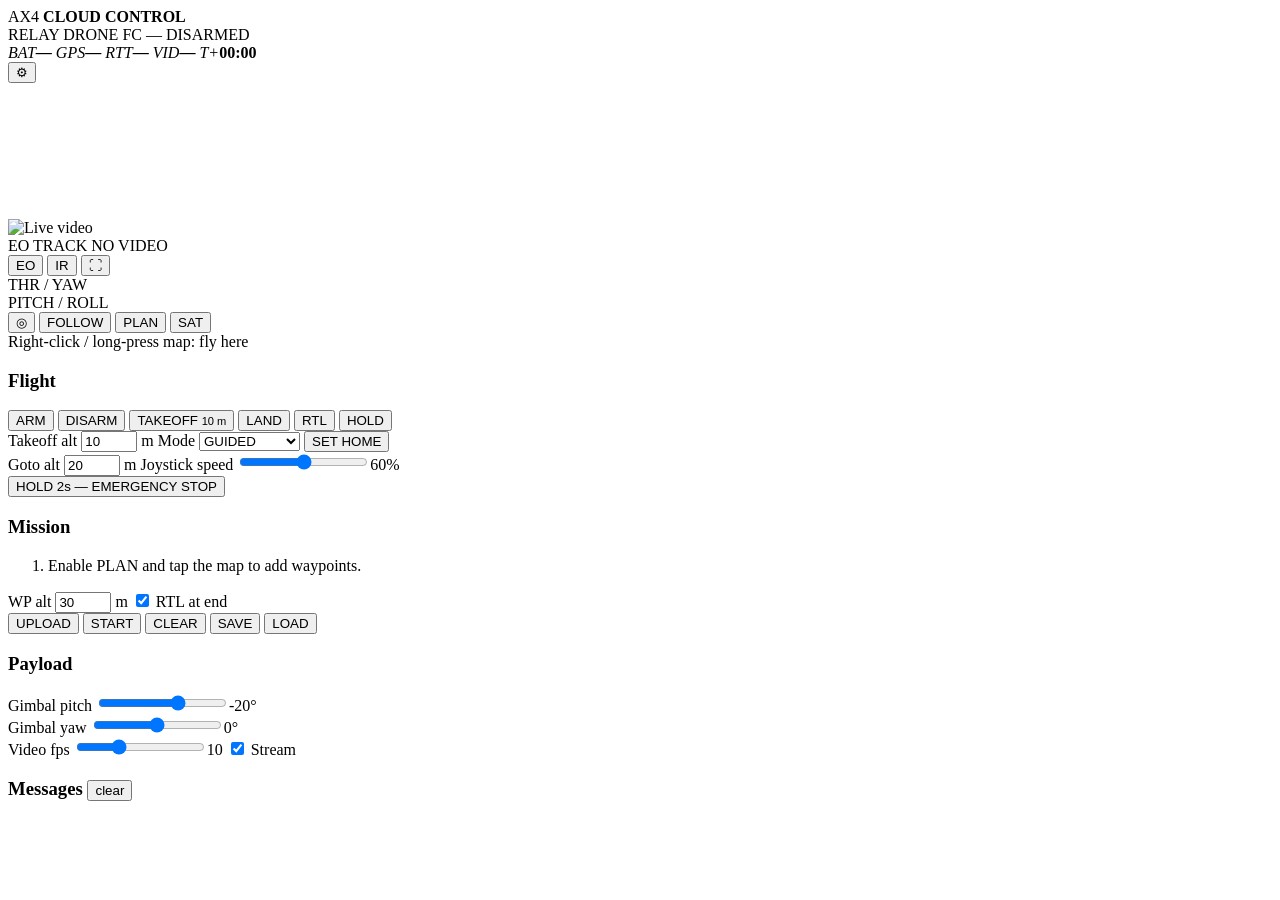
==== dashboard/index.html @ 94181551 "AX4 Cloud Control: RPi 5 agent, WebSocket relay, PWA dashboard Co-Authored-By: Claude Fable 5.1 <nor" ====
<!doctype html>
<html lang="en">
<head>
<meta charset="utf-8">
<meta name="viewport" content="width=device-width, initial-scale=1, viewport-fit=cover, user-scalable=no">
<meta name="theme-color" content="#0b0f14">
<meta name="apple-mobile-web-app-capable" content="yes">
<meta name="apple-mobile-web-app-status-bar-style" content="black-translucent">
<title>AX4 Cloud Control</title>
<link rel="manifest" href="/manifest.json">
<link rel="icon" href="/icons/icon.svg" type="image/svg+xml">
<link rel="apple-touch-icon" href="/icons/icon-192.png">
<link rel="stylesheet" href="https://cdnjs.cloudflare.com/ajax/libs/leaflet/1.9.4/leaflet.min.css">
<link rel="stylesheet" href="/style.css">
</head>
<body>

<header class="topbar">
  <div class="brand"><img src="/icons/icon.svg" alt=""><span>AX4 <b>CLOUD CONTROL</b></span></div>
  <div class="pills">
    <span class="pill" id="pill-relay" data-state="off">RELAY</span>
    <span class="pill" id="pill-drone" data-state="off">DRONE</span>
    <span class="pill" id="pill-fc" data-state="off">FC</span>
    <span class="pill mode" id="pill-mode">—</span>
    <span class="pill armed" id="pill-armed" data-state="off">DISARMED</span>
  </div>
  <div class="stats">
    <span title="Battery"><i>BAT</i><b id="st-batt">—</b></span>
    <span title="GPS fix / satellites"><i>GPS</i><b id="st-gps">—</b></span>
    <span title="Round-trip to drone"><i>RTT</i><b id="st-rtt">—</b></span>
    <span title="Video frame rate"><i>VID</i><b id="st-fps">—</b></span>
    <span title="Flight time"><i>T+</i><b id="st-time">00:00</b></span>
  </div>
  <button class="icon-btn" id="btn-settings" title="Connection settings">⚙</button>
</header>

<main class="layout">
  <!-- VIDEO + HUD -->
  <section class="panel video-panel" id="video-panel">
    <img id="video" alt="Live video">
    <canvas id="hud"></canvas>
    <div class="video-overlay-top">
      <span id="vid-source">EO</span>
      <span id="vid-track" class="hidden">TRACK</span>
      <span id="vid-offline">NO VIDEO</span>
    </div>
    <div class="video-tools">
      <button data-cam="EO" class="active">EO</button>
      <button data-cam="IR">IR</button>
      <button id="btn-fullscreen" title="Fullscreen">⛶</button>
    </div>
    <div class="sticks">
      <div class="stick" id="stick-left"><label>THR / YAW</label></div>
      <div class="stick" id="stick-right"><label>PITCH / ROLL</label></div>
    </div>
  </section>

  <!-- MAP -->
  <section class="panel map-panel">
    <div id="map"></div>
    <div class="map-tools">
      <button id="btn-center" title="Centre on drone">◎</button>
      <button id="btn-follow" class="toggle active" title="Follow drone">FOLLOW</button>
      <button id="btn-plan" class="toggle" title="Tap map to add waypoints">PLAN</button>
      <button id="btn-layer" title="Satellite / street">SAT</button>
    </div>
    <div class="map-hint" id="map-hint">Right-click / long-press map: fly here</div>
  </section>

  <!-- FLIGHT CONTROLS -->
  <section class="panel controls">
    <h3>Flight</h3>
    <div class="btn-grid">
      <button class="big arm" id="btn-arm">ARM</button>
      <button class="big" id="btn-disarm">DISARM</button>
      <button class="big go" id="btn-takeoff">TAKEOFF <small id="takeoff-alt-lbl">10 m</small></button>
      <button class="big" id="btn-land">LAND</button>
      <button class="big rtl" id="btn-rtl">RTL</button>
      <button class="big" id="btn-loiter">HOLD</button>
    </div>
    <div class="row">
      <label>Takeoff alt <input type="number" id="takeoff-alt" value="10" min="2" max="120" step="1"> m</label>
      <label>Mode
        <select id="mode-select">
          <option>GUIDED</option><option>LOITER</option><option>POSHOLD</option><option>ALT_HOLD</option>
          <option>AUTO</option><option>RTL</option><option>LAND</option><option>SMART_RTL</option><option>BRAKE</option>
        </select>
      </label>
      <button id="btn-sethome" class="sm">SET HOME</button>
    </div>
    <div class="row">
      <label>Goto alt <input type="number" id="goto-alt" value="20" min="2" max="120"> m</label>
      <label>Joystick speed <input type="range" id="stick-gain" min="0.2" max="1" step="0.1" value="0.6"><span id="stick-gain-lbl">60%</span></label>
    </div>
    <button class="big kill" id="btn-kill">HOLD 2s — EMERGENCY STOP</button>
  </section>

  <!-- MISSION -->
  <section class="panel mission">
    <h3>Mission <span class="muted" id="mission-status"></span></h3>
    <ol id="wp-list" class="wp-list"><li class="muted">Enable PLAN and tap the map to add waypoints.</li></ol>
    <div class="row">
      <label>WP alt <input type="number" id="wp-alt" value="30" min="2" max="120"> m</label>
      <label><input type="checkbox" id="wp-rtl" checked> RTL at end</label>
    </div>
    <div class="row">
      <button id="btn-upload" class="sm">UPLOAD</button>
      <button id="btn-start" class="sm go">START</button>
      <button id="btn-clearwp" class="sm">CLEAR</button>
      <button id="btn-savewp" class="sm">SAVE</button>
      <button id="btn-loadwp" class="sm">LOAD</button>
    </div>
  </section>

  <!-- PAYLOAD -->
  <section class="panel payload">
    <h3>Payload</h3>
    <div class="row">
      <label>Gimbal pitch <input type="range" id="gimbal-pitch" min="-90" max="20" value="-20"><span id="gimbal-pitch-lbl">-20°</span></label>
    </div>
    <div class="row">
      <label>Gimbal yaw <input type="range" id="gimbal-yaw" min="-180" max="180" value="0"><span id="gimbal-yaw-lbl">0°</span></label>
    </div>
    <div class="row">
      <label>Video fps <input type="range" id="vid-fps" min="1" max="30" value="10"><span id="vid-fps-lbl">10</span></label>
      <label><input type="checkbox" id="vid-enabled" checked> Stream</label>
    </div>
    <div class="row telemetry-grid" id="tele-grid"></div>
  </section>

  <!-- LOG -->
  <section class="panel log">
    <h3>Messages <button class="sm" id="btn-clearlog">clear</button></h3>
    <div id="log"></div>
  </section>
</main>

<!-- SETTINGS -->
<dialog id="settings">
  <form method="dialog">
    <h3>Connection</h3>
    <label>Relay server URL<input id="cfg-url" placeholder="wss://control.example.com"></label>
    <label>Access token<input id="cfg-token" type="password" placeholder="shared secret"></label>
    <label>Drone ID<input id="cfg-drone" placeholder="ax4-01"></label>
    <p class="muted">The Pi agent connects out to the same relay with the same token. Leave URL empty to use this page's host.</p>
    <div class="row"><button value="cancel" class="sm">Cancel</button><button value="ok" class="sm go" id="cfg-save">Save & connect</button></div>
  </form>
</dialog>

<script src="https://cdnjs.cloudflare.com/ajax/libs/leaflet/1.9.4/leaflet.min.js"></script>
<script src="https://cdnjs.cloudflare.com/ajax/libs/nipplejs/0.10.2/nipplejs.min.js"></script>
<script src="/app.js"></script>
</body>
</html>
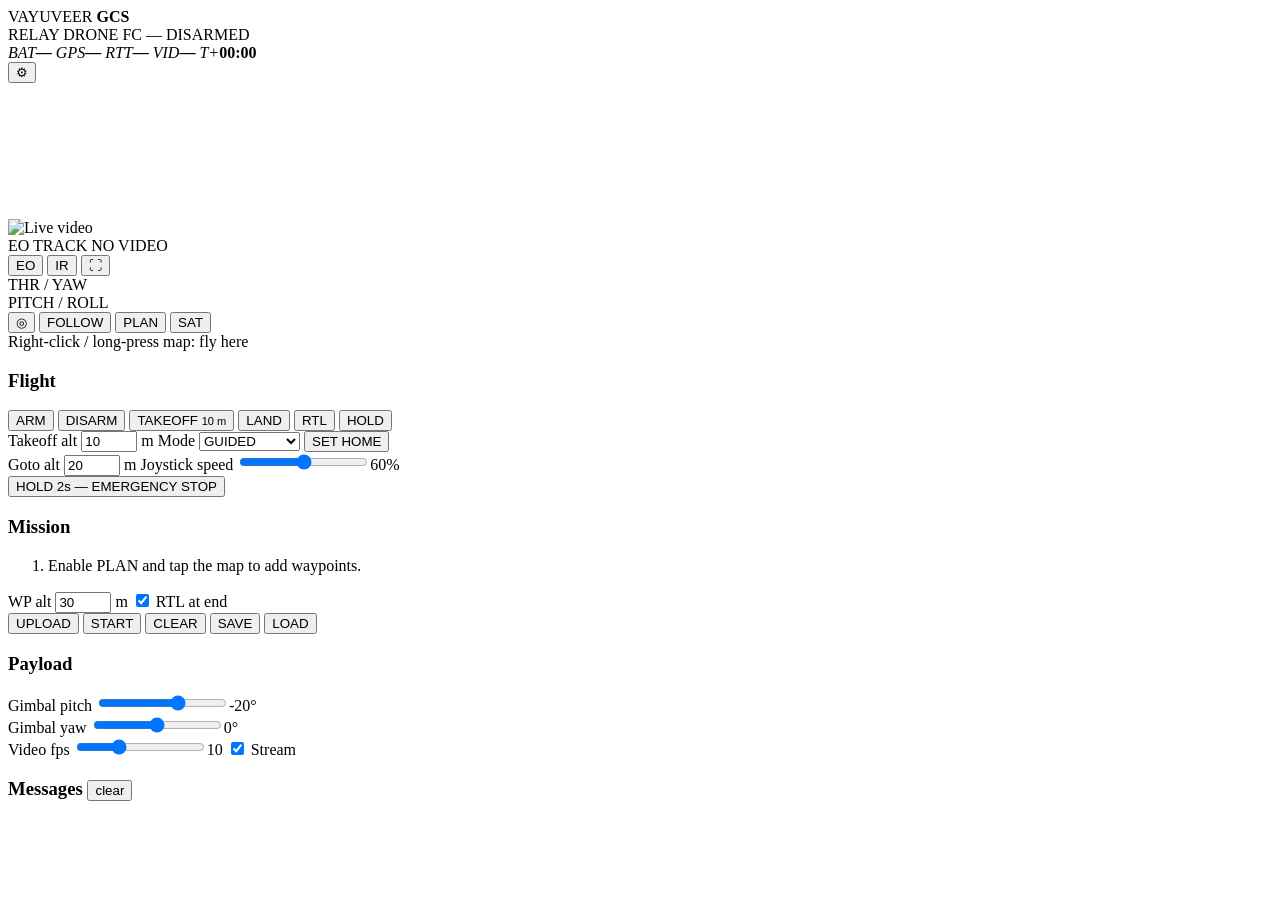
==== commit cd9b7db9: "Rename app to VayuVeer GCS Co-Authored-By: Claude Fable 5.1 <noreply@anthropic.com>" ====
--- a/dashboard/index.html
+++ b/dashboard/index.html
@@ -6,7 +6,7 @@
 <meta name="theme-color" content="#0b0f14">
 <meta name="apple-mobile-web-app-capable" content="yes">
 <meta name="apple-mobile-web-app-status-bar-style" content="black-translucent">
-<title>AX4 Cloud Control</title>
+<title>VayuVeer GCS</title>
 <link rel="manifest" href="/manifest.json">
 <link rel="icon" href="/icons/icon.svg" type="image/svg+xml">
 <link rel="apple-touch-icon" href="/icons/icon-192.png">
@@ -16,7 +16,7 @@
 <body>
 
 <header class="topbar">
-  <div class="brand"><img src="/icons/icon.svg" alt=""><span>AX4 <b>CLOUD CONTROL</b></span></div>
+  <div class="brand"><img src="/icons/icon.svg" alt=""><span>VAYUVEER <b>GCS</b></span></div>
   <div class="pills">
     <span class="pill" id="pill-relay" data-state="off">RELAY</span>
     <span class="pill" id="pill-drone" data-state="off">DRONE</span>
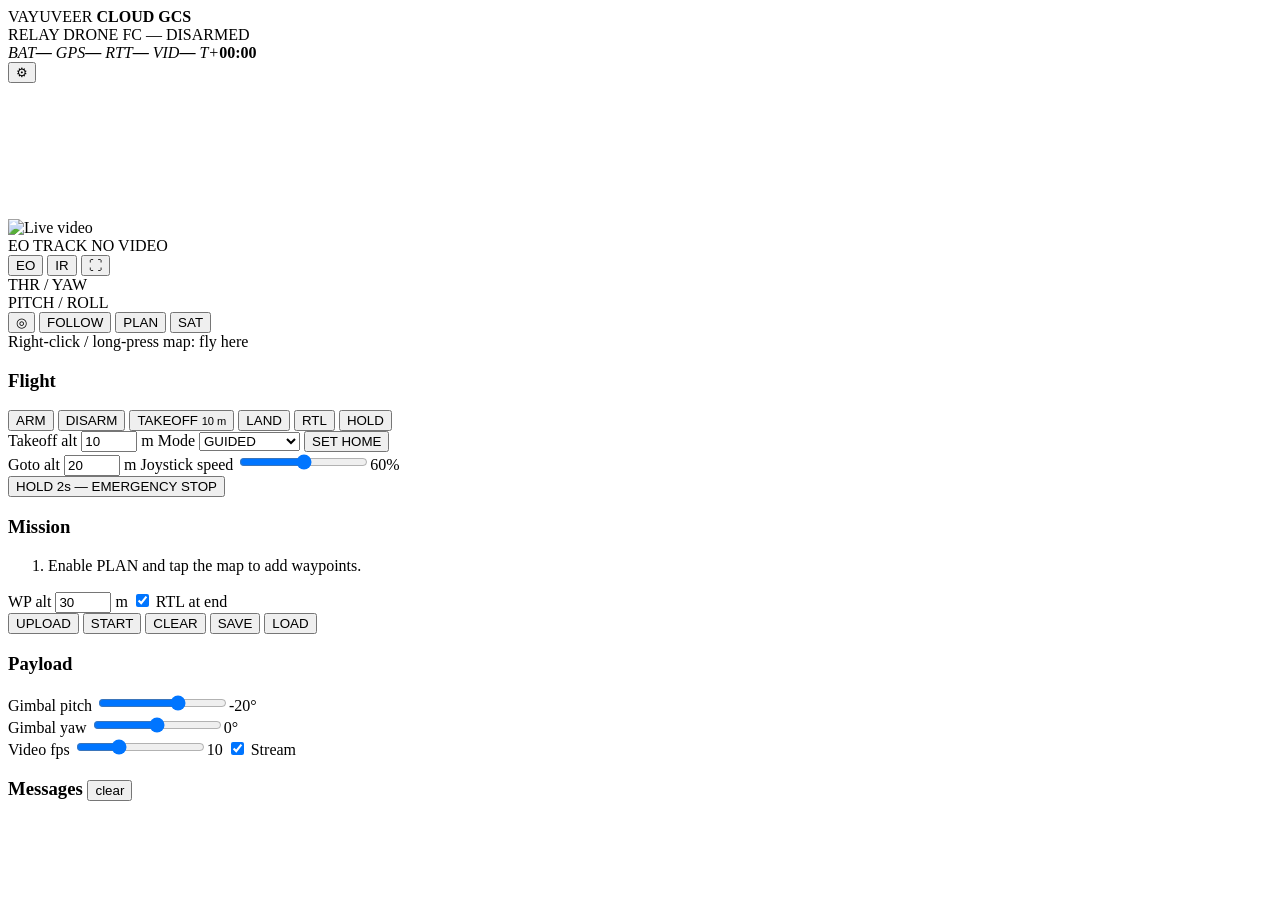
==== commit 603147f3: "Rename app to VayuVeer Cloud GCS Co-Authored-By: Claude Fable 5.1 <noreply@anthropic.com>" ====
--- a/dashboard/index.html
+++ b/dashboard/index.html
@@ -6,7 +6,7 @@
 <meta name="theme-color" content="#0b0f14">
 <meta name="apple-mobile-web-app-capable" content="yes">
 <meta name="apple-mobile-web-app-status-bar-style" content="black-translucent">
-<title>VayuVeer GCS</title>
+<title>VayuVeer Cloud GCS</title>
 <link rel="manifest" href="/manifest.json">
 <link rel="icon" href="/icons/icon.svg" type="image/svg+xml">
 <link rel="apple-touch-icon" href="/icons/icon-192.png">
@@ -16,7 +16,7 @@
 <body>
 
 <header class="topbar">
-  <div class="brand"><img src="/icons/icon.svg" alt=""><span>VAYUVEER <b>GCS</b></span></div>
+  <div class="brand"><img src="/icons/icon.svg" alt=""><span>VAYUVEER <b>CLOUD GCS</b></span></div>
   <div class="pills">
     <span class="pill" id="pill-relay" data-state="off">RELAY</span>
     <span class="pill" id="pill-drone" data-state="off">DRONE</span>
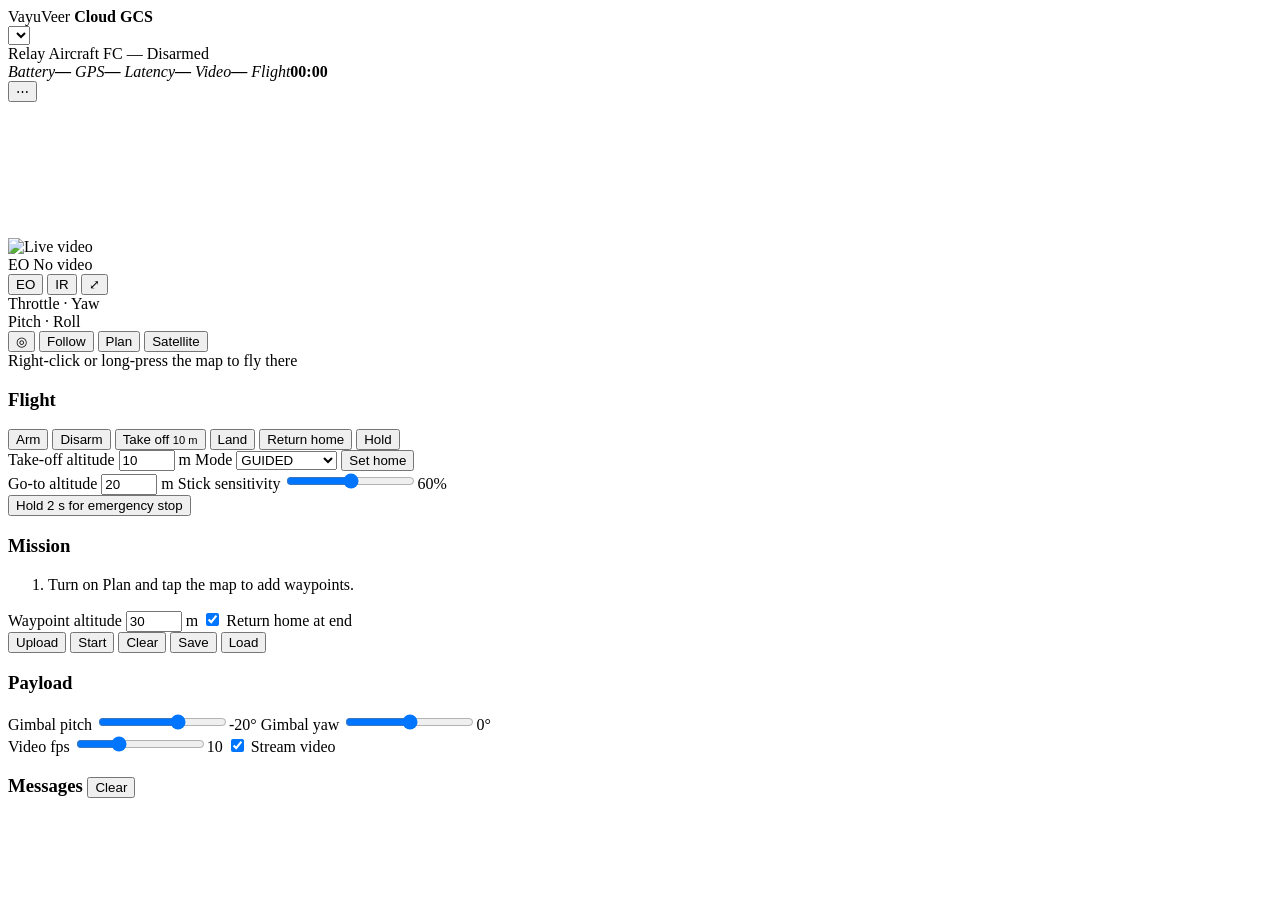
==== commit 29aca16c: "User accounts with roles, sign-in dialog, light minimalist UI, on-server demo aircraft Co-Authored-B" ====
--- a/dashboard/index.html
+++ b/dashboard/index.html
@@ -3,147 +3,154 @@
 <head>
 <meta charset="utf-8">
 <meta name="viewport" content="width=device-width, initial-scale=1, viewport-fit=cover, user-scalable=no">
-<meta name="theme-color" content="#0b0f14">
+<meta name="theme-color" content="#ffffff">
 <meta name="apple-mobile-web-app-capable" content="yes">
-<meta name="apple-mobile-web-app-status-bar-style" content="black-translucent">
+<meta name="apple-mobile-web-app-status-bar-style" content="default">
 <title>VayuVeer Cloud GCS</title>
 <link rel="manifest" href="/manifest.json">
 <link rel="icon" href="/icons/icon.svg" type="image/svg+xml">
 <link rel="apple-touch-icon" href="/icons/icon-192.png">
+<link rel="preconnect" href="https://fonts.googleapis.com">
+<link rel="stylesheet" href="https://fonts.googleapis.com/css2?family=Inter:wght@400;500;600&family=JetBrains+Mono:wght@400;500&display=swap">
 <link rel="stylesheet" href="https://cdnjs.cloudflare.com/ajax/libs/leaflet/1.9.4/leaflet.min.css">
 <link rel="stylesheet" href="/style.css">
 </head>
 <body>
 
 <header class="topbar">
-  <div class="brand"><img src="/icons/icon.svg" alt=""><span>VAYUVEER <b>CLOUD GCS</b></span></div>
+  <div class="brand"><img src="/icons/icon.svg" alt=""><span>VayuVeer <b>Cloud GCS</b></span></div>
+  <div class="drone-pick">
+    <select id="drone-select" title="Aircraft"></select>
+  </div>
   <div class="pills">
-    <span class="pill" id="pill-relay" data-state="off">RELAY</span>
-    <span class="pill" id="pill-drone" data-state="off">DRONE</span>
+    <span class="pill" id="pill-relay" data-state="off">Relay</span>
+    <span class="pill" id="pill-drone" data-state="off">Aircraft</span>
     <span class="pill" id="pill-fc" data-state="off">FC</span>
     <span class="pill mode" id="pill-mode">—</span>
-    <span class="pill armed" id="pill-armed" data-state="off">DISARMED</span>
+    <span class="pill armed" id="pill-armed" data-state="off">Disarmed</span>
   </div>
   <div class="stats">
-    <span title="Battery"><i>BAT</i><b id="st-batt">—</b></span>
+    <span title="Battery"><i>Battery</i><b id="st-batt">—</b></span>
     <span title="GPS fix / satellites"><i>GPS</i><b id="st-gps">—</b></span>
-    <span title="Round-trip to drone"><i>RTT</i><b id="st-rtt">—</b></span>
-    <span title="Video frame rate"><i>VID</i><b id="st-fps">—</b></span>
-    <span title="Flight time"><i>T+</i><b id="st-time">00:00</b></span>
+    <span title="Round-trip to aircraft"><i>Latency</i><b id="st-rtt">—</b></span>
+    <span title="Video frame rate"><i>Video</i><b id="st-fps">—</b></span>
+    <span title="Flight time"><i>Flight</i><b id="st-time">00:00</b></span>
   </div>
-  <button class="icon-btn" id="btn-settings" title="Connection settings">⚙</button>
+  <div class="user">
+    <span id="user-name" class="muted"></span>
+    <button class="icon-btn" id="btn-settings" title="Account & connection">⋯</button>
+  </div>
 </header>
 
 <main class="layout">
-  <!-- VIDEO + HUD -->
   <section class="panel video-panel" id="video-panel">
     <img id="video" alt="Live video">
     <canvas id="hud"></canvas>
     <div class="video-overlay-top">
       <span id="vid-source">EO</span>
-      <span id="vid-track" class="hidden">TRACK</span>
-      <span id="vid-offline">NO VIDEO</span>
+      <span id="vid-offline">No video</span>
     </div>
     <div class="video-tools">
       <button data-cam="EO" class="active">EO</button>
       <button data-cam="IR">IR</button>
-      <button id="btn-fullscreen" title="Fullscreen">⛶</button>
+      <button id="btn-fullscreen" title="Fullscreen">⤢</button>
     </div>
     <div class="sticks">
-      <div class="stick" id="stick-left"><label>THR / YAW</label></div>
-      <div class="stick" id="stick-right"><label>PITCH / ROLL</label></div>
+      <div class="stick" id="stick-left"><label>Throttle · Yaw</label></div>
+      <div class="stick" id="stick-right"><label>Pitch · Roll</label></div>
     </div>
   </section>
 
-  <!-- MAP -->
   <section class="panel map-panel">
     <div id="map"></div>
     <div class="map-tools">
-      <button id="btn-center" title="Centre on drone">◎</button>
-      <button id="btn-follow" class="toggle active" title="Follow drone">FOLLOW</button>
-      <button id="btn-plan" class="toggle" title="Tap map to add waypoints">PLAN</button>
-      <button id="btn-layer" title="Satellite / street">SAT</button>
+      <button id="btn-center" title="Centre on aircraft">◎</button>
+      <button id="btn-follow" class="toggle active">Follow</button>
+      <button id="btn-plan" class="toggle">Plan</button>
+      <button id="btn-layer">Satellite</button>
     </div>
-    <div class="map-hint" id="map-hint">Right-click / long-press map: fly here</div>
+    <div class="map-hint" id="map-hint">Right-click or long-press the map to fly there</div>
   </section>
 
-  <!-- FLIGHT CONTROLS -->
   <section class="panel controls">
     <h3>Flight</h3>
     <div class="btn-grid">
-      <button class="big arm" id="btn-arm">ARM</button>
-      <button class="big" id="btn-disarm">DISARM</button>
-      <button class="big go" id="btn-takeoff">TAKEOFF <small id="takeoff-alt-lbl">10 m</small></button>
-      <button class="big" id="btn-land">LAND</button>
-      <button class="big rtl" id="btn-rtl">RTL</button>
-      <button class="big" id="btn-loiter">HOLD</button>
+      <button class="big arm" id="btn-arm">Arm</button>
+      <button class="big" id="btn-disarm">Disarm</button>
+      <button class="big primary" id="btn-takeoff">Take off <small id="takeoff-alt-lbl">10 m</small></button>
+      <button class="big" id="btn-land">Land</button>
+      <button class="big rtl" id="btn-rtl">Return home</button>
+      <button class="big" id="btn-loiter">Hold</button>
     </div>
     <div class="row">
-      <label>Takeoff alt <input type="number" id="takeoff-alt" value="10" min="2" max="120" step="1"> m</label>
+      <label>Take-off altitude <input type="number" id="takeoff-alt" value="10" min="2" max="120" step="1"> m</label>
       <label>Mode
         <select id="mode-select">
           <option>GUIDED</option><option>LOITER</option><option>POSHOLD</option><option>ALT_HOLD</option>
           <option>AUTO</option><option>RTL</option><option>LAND</option><option>SMART_RTL</option><option>BRAKE</option>
         </select>
       </label>
-      <button id="btn-sethome" class="sm">SET HOME</button>
+      <button id="btn-sethome" class="sm">Set home</button>
     </div>
     <div class="row">
-      <label>Goto alt <input type="number" id="goto-alt" value="20" min="2" max="120"> m</label>
-      <label>Joystick speed <input type="range" id="stick-gain" min="0.2" max="1" step="0.1" value="0.6"><span id="stick-gain-lbl">60%</span></label>
+      <label>Go-to altitude <input type="number" id="goto-alt" value="20" min="2" max="120"> m</label>
+      <label>Stick sensitivity <input type="range" id="stick-gain" min="0.2" max="1" step="0.1" value="0.6"><span id="stick-gain-lbl">60%</span></label>
     </div>
-    <button class="big kill" id="btn-kill">HOLD 2s — EMERGENCY STOP</button>
+    <button class="big kill" id="btn-kill">Hold 2 s for emergency stop</button>
   </section>
 
-  <!-- MISSION -->
   <section class="panel mission">
     <h3>Mission <span class="muted" id="mission-status"></span></h3>
-    <ol id="wp-list" class="wp-list"><li class="muted">Enable PLAN and tap the map to add waypoints.</li></ol>
+    <ol id="wp-list" class="wp-list"><li class="muted">Turn on Plan and tap the map to add waypoints.</li></ol>
     <div class="row">
-      <label>WP alt <input type="number" id="wp-alt" value="30" min="2" max="120"> m</label>
-      <label><input type="checkbox" id="wp-rtl" checked> RTL at end</label>
+      <label>Waypoint altitude <input type="number" id="wp-alt" value="30" min="2" max="120"> m</label>
+      <label><input type="checkbox" id="wp-rtl" checked> Return home at end</label>
     </div>
     <div class="row">
-      <button id="btn-upload" class="sm">UPLOAD</button>
-      <button id="btn-start" class="sm go">START</button>
-      <button id="btn-clearwp" class="sm">CLEAR</button>
-      <button id="btn-savewp" class="sm">SAVE</button>
-      <button id="btn-loadwp" class="sm">LOAD</button>
+      <button id="btn-upload" class="sm">Upload</button>
+      <button id="btn-start" class="sm primary">Start</button>
+      <button id="btn-clearwp" class="sm">Clear</button>
+      <button id="btn-savewp" class="sm">Save</button>
+      <button id="btn-loadwp" class="sm">Load</button>
     </div>
   </section>
 
-  <!-- PAYLOAD -->
   <section class="panel payload">
     <h3>Payload</h3>
     <div class="row">
       <label>Gimbal pitch <input type="range" id="gimbal-pitch" min="-90" max="20" value="-20"><span id="gimbal-pitch-lbl">-20°</span></label>
-    </div>
-    <div class="row">
       <label>Gimbal yaw <input type="range" id="gimbal-yaw" min="-180" max="180" value="0"><span id="gimbal-yaw-lbl">0°</span></label>
     </div>
     <div class="row">
       <label>Video fps <input type="range" id="vid-fps" min="1" max="30" value="10"><span id="vid-fps-lbl">10</span></label>
-      <label><input type="checkbox" id="vid-enabled" checked> Stream</label>
+      <label><input type="checkbox" id="vid-enabled" checked> Stream video</label>
     </div>
     <div class="row telemetry-grid" id="tele-grid"></div>
   </section>
 
-  <!-- LOG -->
   <section class="panel log">
-    <h3>Messages <button class="sm" id="btn-clearlog">clear</button></h3>
+    <h3>Messages <button class="sm" id="btn-clearlog">Clear</button></h3>
     <div id="log"></div>
   </section>
 </main>
 
-<!-- SETTINGS -->
 <dialog id="settings">
-  <form method="dialog">
-    <h3>Connection</h3>
-    <label>Relay server URL<input id="cfg-url" placeholder="wss://control.example.com"></label>
-    <label>Access token<input id="cfg-token" type="password" placeholder="shared secret"></label>
-    <label>Drone ID<input id="cfg-drone" placeholder="ax4-01"></label>
-    <p class="muted">The Pi agent connects out to the same relay with the same token. Leave URL empty to use this page's host.</p>
-    <div class="row"><button value="cancel" class="sm">Cancel</button><button value="ok" class="sm go" id="cfg-save">Save & connect</button></div>
+  <form method="dialog" id="login-form">
+    <div class="dialog-brand"><img src="/icons/icon.svg" alt=""><div><b>VayuVeer Cloud GCS</b><span class="muted">Sign in to your ground station</span></div></div>
+    <label>Username<input id="cfg-user" autocomplete="username" placeholder="demo"></label>
+    <label>Password<input id="cfg-pass" type="password" autocomplete="current-password"></label>
+    <p class="error" id="login-error"></p>
+    <details>
+      <summary class="muted">Advanced</summary>
+      <label>Relay server URL<input id="cfg-url" placeholder="leave empty to use this site"></label>
+      <label>Master access token<input id="cfg-token" type="password" placeholder="instead of a username"></label>
+      <label>Aircraft ID<input id="cfg-drone" placeholder="vayuveer-01"></label>
+    </details>
+    <div class="row end">
+      <button type="button" class="sm" id="btn-logout">Sign out</button>
+      <button value="cancel" class="sm" type="button" id="btn-cancel">Cancel</button>
+      <button value="ok" class="sm primary" id="cfg-save">Sign in</button>
+    </div>
   </form>
 </dialog>
 
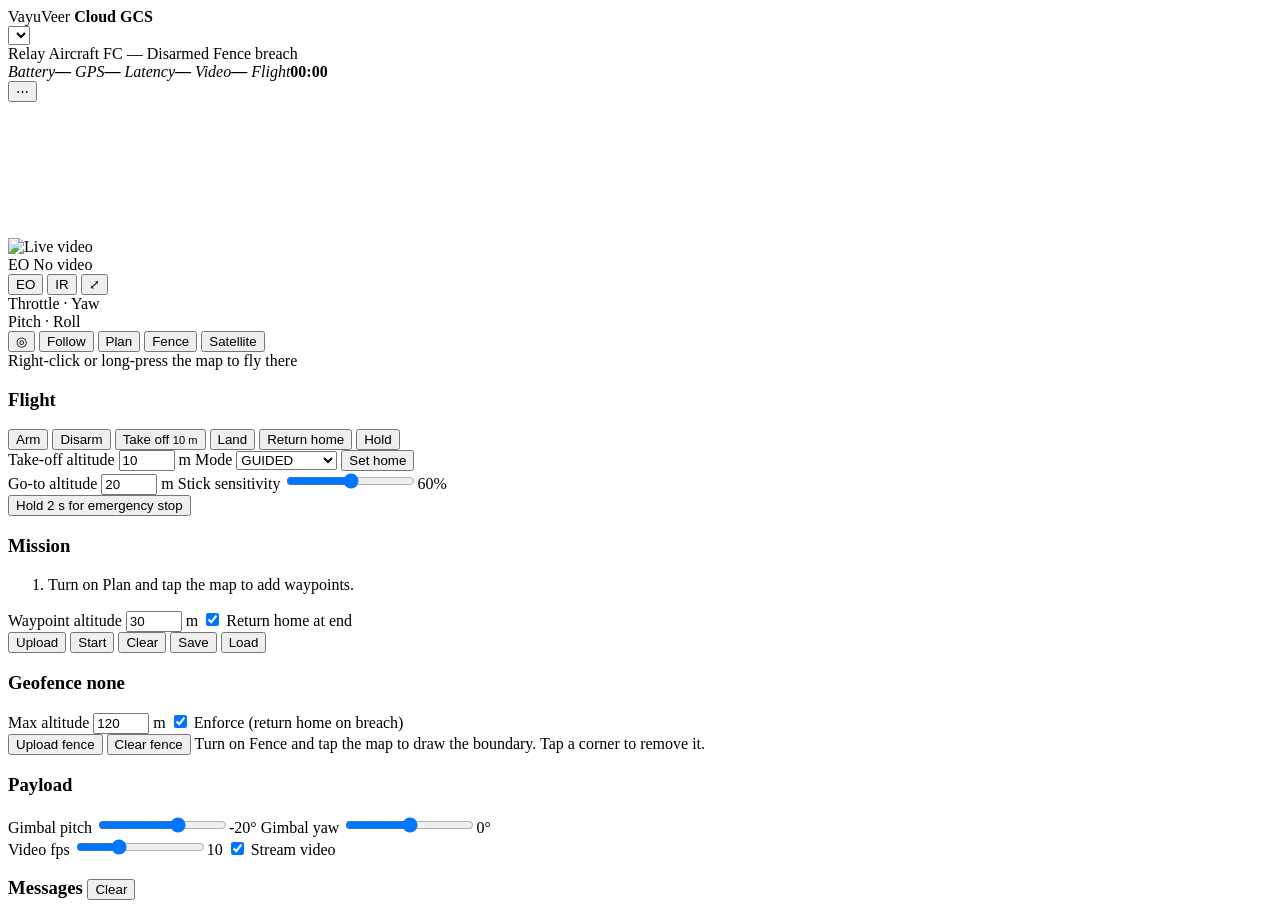
==== commit 096f80a2: "Geofence editor: draw polygon on map, upload as ArduPilot inclusion fence, breach status Co-Authored" ====
--- a/dashboard/index.html
+++ b/dashboard/index.html
@@ -28,6 +28,7 @@
     <span class="pill" id="pill-fc" data-state="off">FC</span>
     <span class="pill mode" id="pill-mode">—</span>
     <span class="pill armed" id="pill-armed" data-state="off">Disarmed</span>
+    <span class="pill breach hidden" id="pill-fence" data-state="bad">Fence breach</span>
   </div>
   <div class="stats">
     <span title="Battery"><i>Battery</i><b id="st-batt">—</b></span>
@@ -67,6 +68,7 @@
       <button id="btn-center" title="Centre on aircraft">◎</button>
       <button id="btn-follow" class="toggle active">Follow</button>
       <button id="btn-plan" class="toggle">Plan</button>
+      <button id="btn-fence" class="toggle fence">Fence</button>
       <button id="btn-layer">Satellite</button>
     </div>
     <div class="map-hint" id="map-hint">Right-click or long-press the map to fly there</div>
@@ -112,6 +114,16 @@
       <button id="btn-clearwp" class="sm">Clear</button>
       <button id="btn-savewp" class="sm">Save</button>
       <button id="btn-loadwp" class="sm">Load</button>
+    </div>
+    <h3 class="sub">Geofence <span class="muted" id="fence-status">none</span></h3>
+    <div class="row">
+      <label>Max altitude <input type="number" id="fence-alt" value="120" min="5" max="400"> m</label>
+      <label><input type="checkbox" id="fence-enabled" checked> Enforce (return home on breach)</label>
+    </div>
+    <div class="row">
+      <button id="btn-fence-upload" class="sm primary">Upload fence</button>
+      <button id="btn-fence-clear" class="sm">Clear fence</button>
+      <span class="muted" id="fence-hint">Turn on Fence and tap the map to draw the boundary. Tap a corner to remove it.</span>
     </div>
   </section>
 
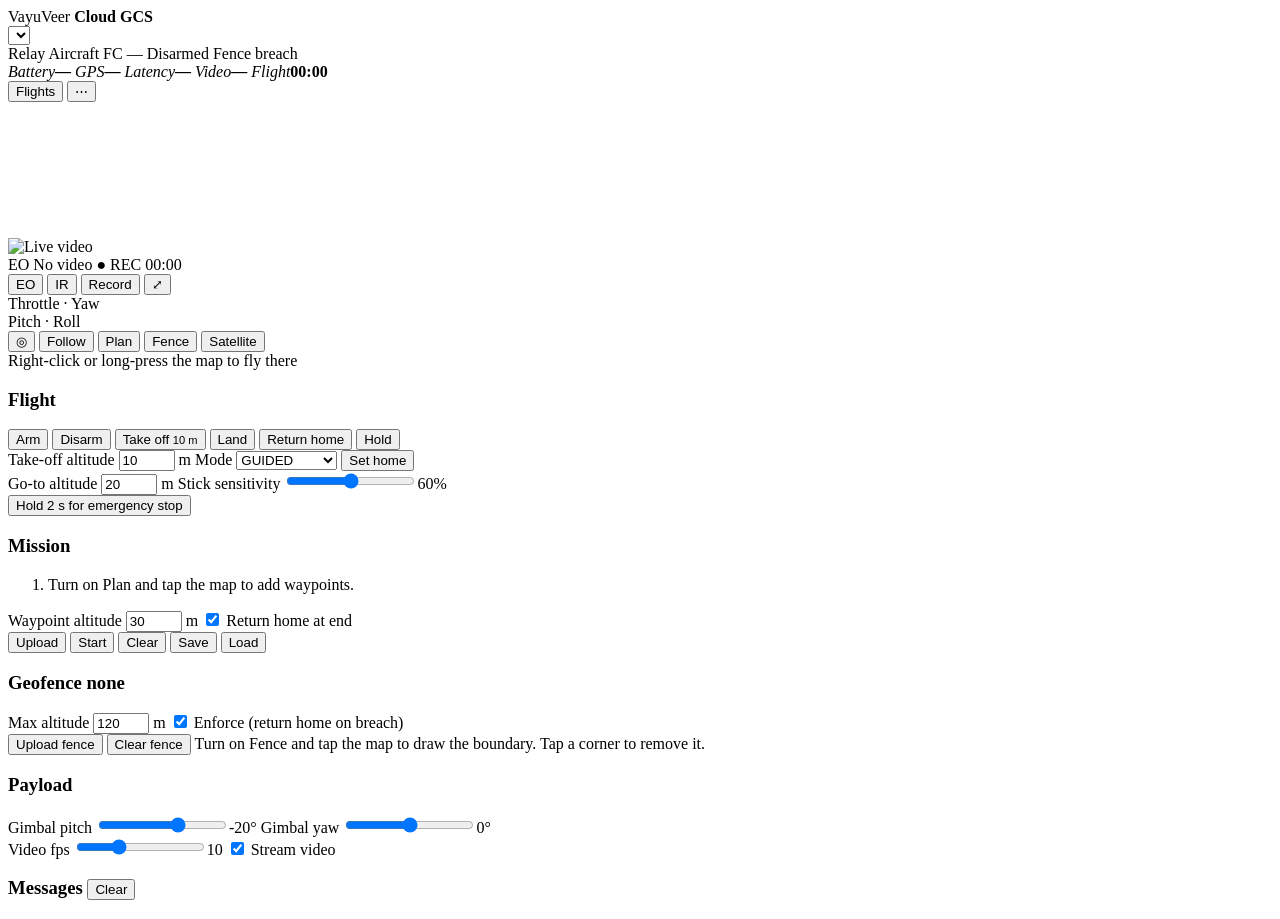
==== commit 843e57ac: "Flight logs and video recording on the relay, Flights view in the dashboard Co-Authored-By: Claude F" ====
--- a/dashboard/index.html
+++ b/dashboard/index.html
@@ -39,6 +39,7 @@
   </div>
   <div class="user">
     <span id="user-name" class="muted"></span>
+    <button class="sm" id="btn-flights" title="Flight logs and recordings">Flights</button>
     <button class="icon-btn" id="btn-settings" title="Account & connection">⋯</button>
   </div>
 </header>
@@ -50,10 +51,12 @@
     <div class="video-overlay-top">
       <span id="vid-source">EO</span>
       <span id="vid-offline">No video</span>
+      <span id="vid-rec" class="rec hidden">● REC 00:00</span>
     </div>
     <div class="video-tools">
       <button data-cam="EO" class="active">EO</button>
       <button data-cam="IR">IR</button>
+      <button id="btn-rec" title="Start / stop a manual recording (flights are recorded automatically while armed)">Record</button>
       <button id="btn-fullscreen" title="Fullscreen">⤢</button>
     </div>
     <div class="sticks">
@@ -166,6 +169,36 @@
   </form>
 </dialog>
 
+<dialog id="flights" class="wide">
+  <div class="dialog-head">
+    <div class="dialog-brand"><img src="/icons/icon.svg" alt=""><div><b>Flights</b><span class="muted" id="flights-sub">Logs and recordings</span></div></div>
+    <button class="sm" id="flights-close" type="button">Close</button>
+  </div>
+  <div class="flights-body">
+    <div class="flights-list">
+      <table id="flights-table">
+        <thead><tr><th>Date</th><th>Aircraft</th><th>Duration</th><th>Max alt</th><th>Distance</th><th>Video</th></tr></thead>
+        <tbody></tbody>
+      </table>
+      <p class="muted" id="flights-empty">No flights recorded yet. Every armed period is recorded automatically.</p>
+    </div>
+    <div class="flight-detail hidden" id="flight-detail">
+      <video id="flight-video" controls playsinline preload="metadata"></video>
+      <p class="muted" id="flight-video-note"></p>
+      <div class="telemetry-grid" id="flight-stats"></div>
+      <div class="row">
+        <button class="sm primary" id="flight-track">Show track on map</button>
+        <a class="sm btn" id="flight-dl-tele" download>Telemetry</a>
+        <a class="sm btn" id="flight-dl-events" download>Events</a>
+        <a class="sm btn" id="flight-dl-video" download>Video</a>
+        <button class="sm danger" id="flight-delete">Delete</button>
+      </div>
+      <h3>Events</h3>
+      <div id="flight-events" class="flight-events"></div>
+    </div>
+  </div>
+</dialog>
+
 <script src="https://cdnjs.cloudflare.com/ajax/libs/leaflet/1.9.4/leaflet.min.js"></script>
 <script src="https://cdnjs.cloudflare.com/ajax/libs/nipplejs/0.10.2/nipplejs.min.js"></script>
 <script src="/app.js"></script>
